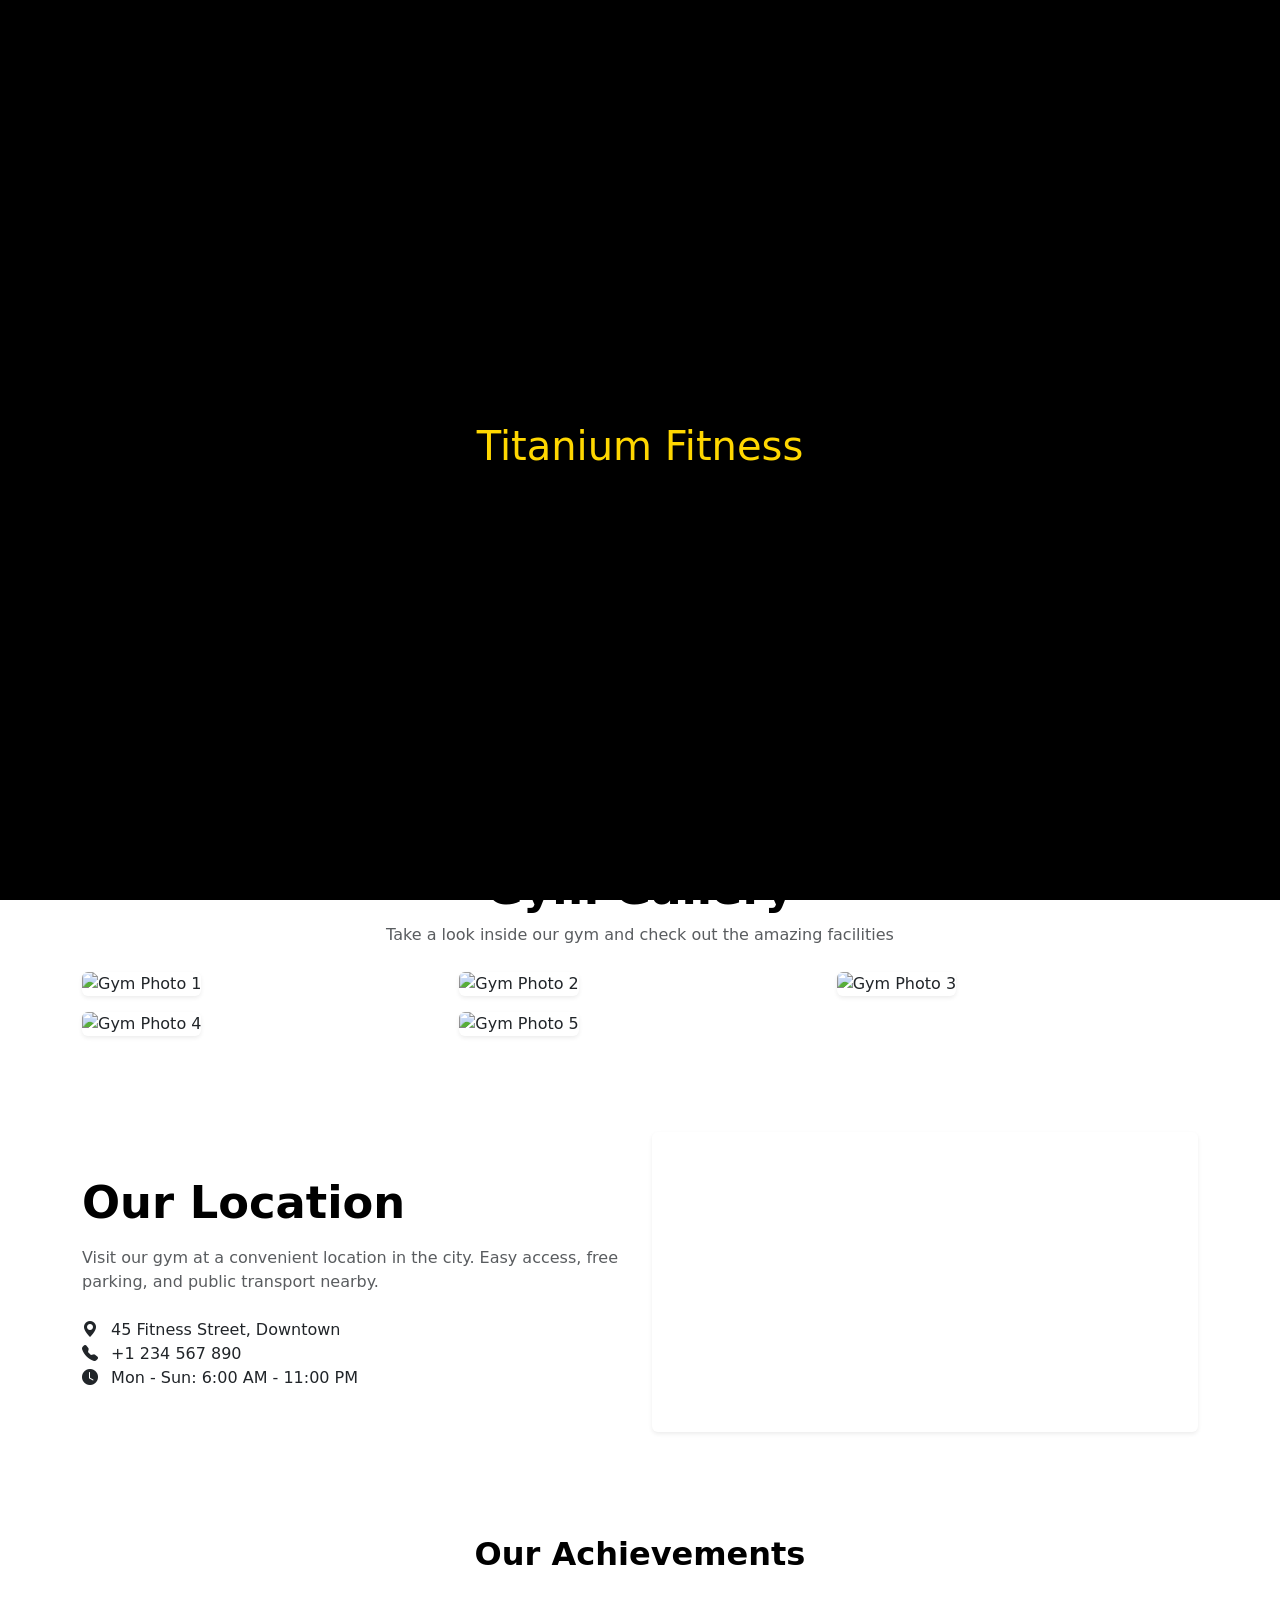
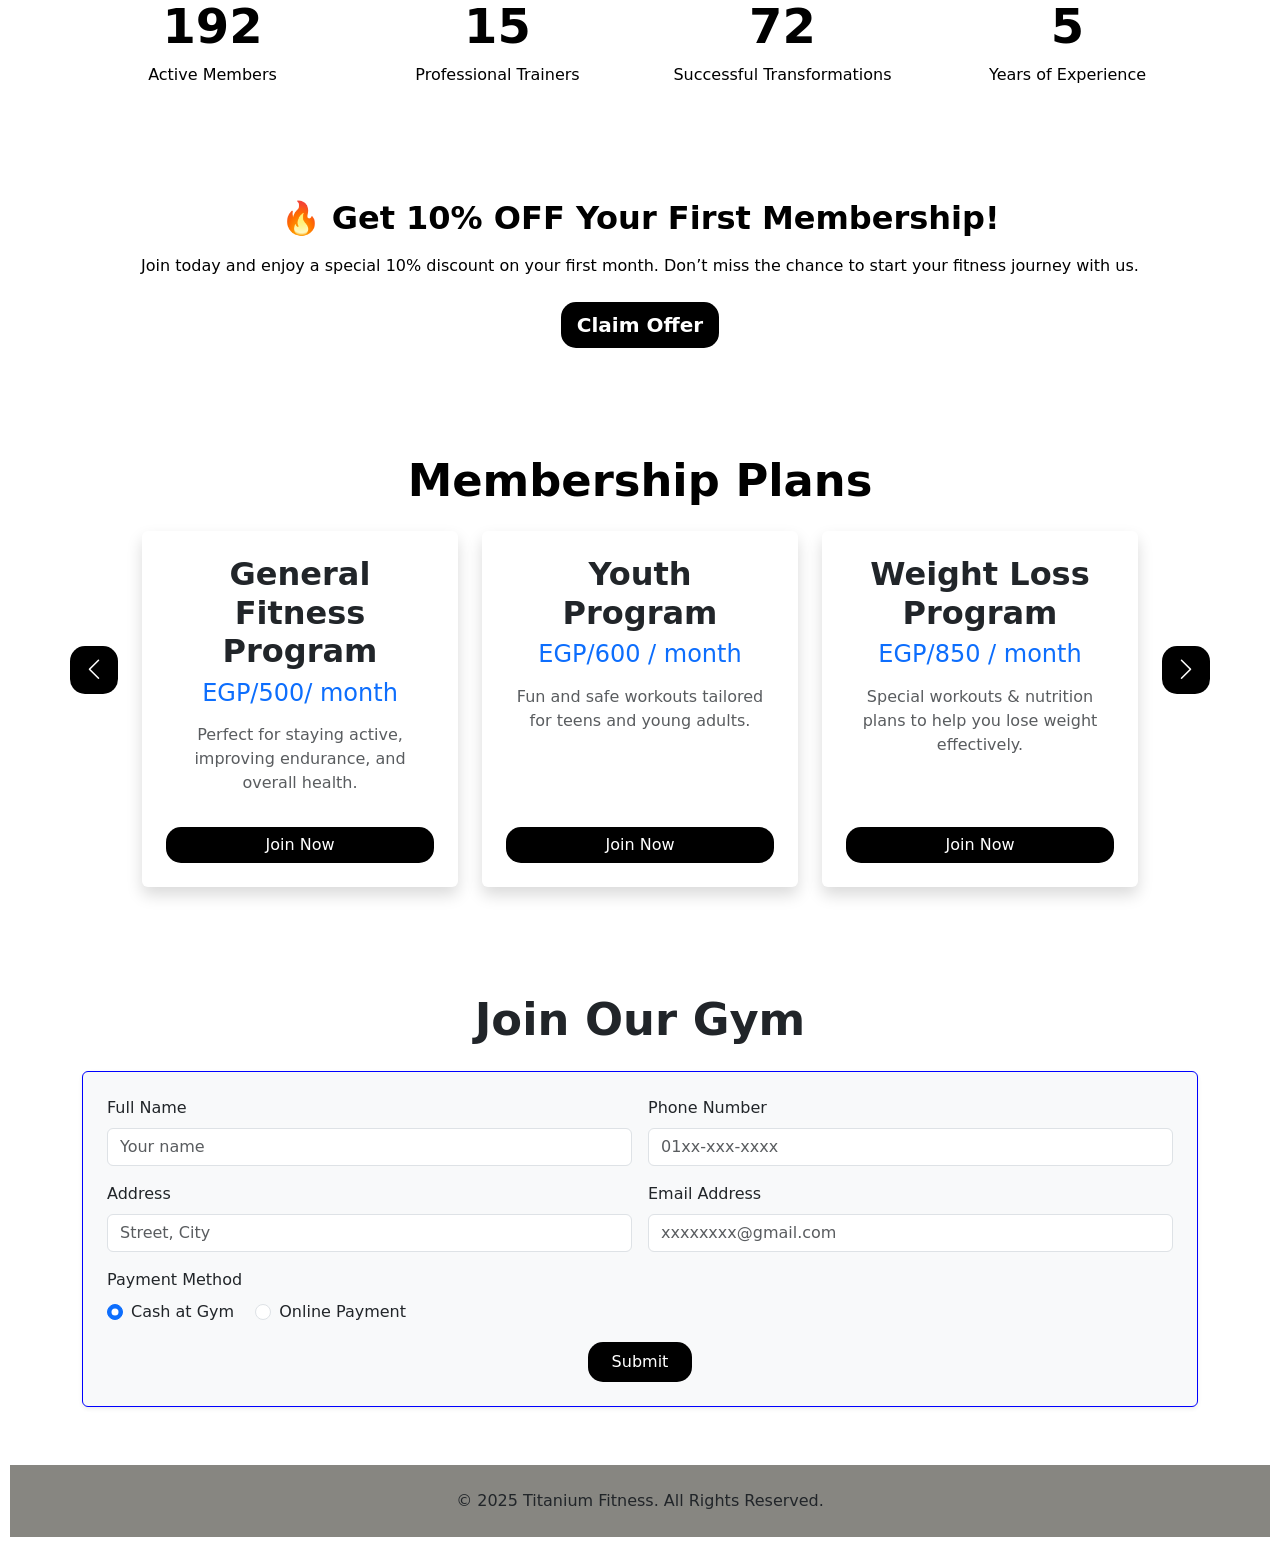
==== index.html @ b768bc1e "Gym Test But With Gold & Black Gym Test But With Gold & Black" ====
<!DOCTYPE html>
<html lang="en">
<head>
    <meta charset="UTF-8">
    <meta name="viewport" content="width=device-width, initial-scale=1.0">
    <title>Titanium Fitness</title>
  <link href="https://cdn.jsdelivr.net/npm/bootstrap@5.3.2/dist/css/bootstrap.min.css" rel="stylesheet">
  <link href="https://cdn.jsdelivr.net/npm/bootstrap-icons@1.11.3/font/bootstrap-icons.css" rel="stylesheet">
  <link rel="stylesheet" href="style.css">
</head>
<body>

  <!-- Load -->
  <div id="loadingScreen">
  <h1 class="loading-logo loadTextColor">Titanium Fitness</h1>
  </div>
</div>

<!-- Header -->
  <nav class="navbar navbar-expand-lg shadow-sm sticky-top shadow">
  <div class="container">
    <a class="navbar-brand navName" href="#">Titanium Fitness</a>
    <button class="navbar-toggler" type="button" data-bs-toggle="collapse" data-bs-target="#navMenu">
      <span class="navbar-toggler-icon"></span>
    </button>
    <div class="collapse navbar-collapse" id="navMenu">
      <ul class="navbar-nav ms-auto">
        <li class="nav-item navName"><a class="nav-link navName" href="#features">Features</a></li>
        <li class="nav-item navName"><a class="nav-link navName" href="#gallery">Gallery</a></li>
        <li class="nav-item navName"><a class="nav-link navName" href="#location">Location</a></li>
        <li class="nav-item navName"><a class="nav-link navName" href="#achievements">Achievements</a></li>
        <li class="nav-item navName"><a class="nav-link navName" href="#plans">Plans</a></li>
        <li class="nav-item "><a class="nav-link navName" href="#checkout">Join Now</a></li>
      </ul>
    </div>
  </div>
</nav>
<!-- HERO -->
<section class="hero">
  <h1>Train Hard. Stay Strong.</h1>
  <p class="lead">Join our gym and achieve your fitness goals with professional trainers</p>
  <a href="#plans" class="btn btn-accent btn-lg mt-3 buutonHero">View Plans</a>
</section>
<!-- FEATURES -->
<section id="features" class="py-5">
  <div class="container">
    <h2 class="text-center mb-5 featuresText" style="color:var(--accent);">Why Us</h2>
    <div class="row g-4 text-center">
      <div class="col-md-4 feature">
        <i class="bi bi-people"></i>
        <h5 class="mt-3">Expert Trainers</h5>
        <p>Our professional trainers & Professional physical therapists will guide you at every step.</p>
      </div>
      <div class="col-md-4 feature">
        <i class="bi bi-heart-pulse"></i>
        <h5 class="mt-3">Modern Equipment</h5>
        <p>Train with top-quality equipment in a clean environment.</p>
      </div>
      <div class="col-md-4 feature">
        <i class="bi bi-clock"></i>
        <h5 class="mt-3">Open 24/7</h5>
        <p>Workout anytime — we’re open all day, every day.</p>
      </div>
    </div>
  </div>
</section>

<!-- GALLERY SECTION -->
<section id="gallery" class="py-5">
  <div class="container">
    <div class="text-center mb-4">
      <h2 class="h3 fw-bold featuresText">Gym Gallery</h2>
      <p class="text-muted">Take a look inside our gym and check out the amazing facilities</p>
    </div>
    <div class="row g-3">
      <div id="transition" class="col-md-4 col-sm-6">
        <img src="https://images.unsplash.com/photo-1558611848-73f7eb4001a1?auto=format&fit=crop&w=800&q=60" class="img-fluid rounded shadow-sm" alt="Gym Photo 1">
      </div>
      <div id="transition" class="col-md-4 col-sm-6">
        <img src="https://images.unsplash.com/photo-1517836357463-d25dfeac3438?auto=format&fit=crop&w=800&q=60" class="img-fluid rounded shadow-sm" alt="Gym Photo 2">
      </div>
      <div id="transition" class="col-md-4 col-sm-6">
        <img src="https://images.unsplash.com/photo-1593079831268-3381b0db4a77?auto=format&fit=crop&w=800&q=60" class="img-fluid rounded shadow-sm" alt="Gym Photo 3">
      </div>
      <div id="transition" class="col-md-4 col-sm-6">
        <img src="https://images.unsplash.com/photo-1579758629938-03607ccdbaba?auto=format&fit=crop&w=800&q=60" class="img-fluid rounded shadow-sm" alt="Gym Photo 4">
      </div>
      <div id="transition" class="col-md-4 col-sm-6">
        <img src="https://images.unsplash.com/photo-1605296867304-46d5465a13f1?auto=format&fit=crop&w=800&q=60" class="img-fluid rounded shadow-sm" alt="Gym Photo 5">
    </div>
  </div>
</section>
 
<!-- LOCATION SECTION -->
<section id="location" class="py-5 bg-white">
  <div class="container">
    <div class="row align-items-center g-4">
      <div class="col-lg-6">
        <h2 class="h3 featuresText fw-bold mb-3">Our Location</h2>
        <p class="text-muted mb-4">
          Visit our gym at a convenient location in the city. Easy access, free parking, and public transport nearby.
        </p>
        <ul class="list-unstyled">
          <li><i class="bi bi-geo-alt-fill me-2"></i> 45 Fitness Street, Downtown</li>
          <li><i class="bi bi-telephone-fill me-2"></i> +1 234 567 890</li>
          <li><i class="bi bi-clock-fill me-2"></i> Mon - Sun: 6:00 AM - 11:00 PM</li>
        </ul>
      </div>
      <div class="col-lg-6">
        <iframe
          class="w-100 rounded shadow-sm"
          style="min-height: 300px; border: 0;"
          src="https://www.google.com/maps/embed?pb=!1m18!1m12!1m3!1d3454.2692242577745!2d31.23571101511418!3d30.044419881881564!2m3!1f0!2f0!3f0!3m2!1i1024!2i768!4f13.1!3m3!1m2!1s0x145840c1f0df9e0b%3A0xfdf8e4e7f7c8336b!2z2KfZhNiq2KfZgNmK2YYg2KzYp9ix2YrZhg!5e0!3m2!1sen!2seg!4v1696430000000!5m2!1sen!2seg"
          allowfullscreen=""
          loading="lazy">
        </iframe>
      </div>
    </div>
  </div>
</section>

<!-- ACHIEVEMENTS SECTION -->

 <section id="achievements" class="py-5 text-black">
  <div class="container text-center">
    <h2 class="fw-bold mb-4">Our Achievements</h2>
    <div class="row g-4">
      <div class="col-md-3 col-6">
        <div>
          <h3 class="fw-bold display-5 counter" data-target="400">0</h3>
          <p>Active Members</p>
        </div>
      </div>
      <div class="col-md-3 col-6">
        <div>
          <h3 class="fw-bold display-5 counter" data-target="15">0</h3>
          <p>Professional Trainers</p>
        </div>
      </div>
      <div class="col-md-3 col-6">
        <div>
          <h3 class="fw-bold display-5 counter" data-target="120">0</h3>
          <p>Successful Transformations</p>
        </div>
      </div>
      <div class="col-md-3 col-6">
        <div>
          <h3 class="fw-bold display-5 counter" data-target="5">0</h3>
          <p>Years of Experience</p>
        </div>
      </div>
    </div>
  </div>
</section>


<!-- DISCOUNT SECTION -->
<section id="discount" class="py-5 text-black text-center">
  <div class="container">
    <h2 class="fw-bold mb-3">🔥 Get 10% OFF Your First Membership!</h2>
    <p class="mb-4">
      Join today and enjoy a special 10% discount on your first month. Don’t miss the chance to start your fitness journey with us.
    </p>
    <a href="#plans" class="btn btn-light btn-lg fw-bold buutonHero">
      Claim Offer
    </a>
  </div>
</section>


<!-- PLANS SECTION -->
<section id="plans" class="py-5">
  <div class="container text-center position-relative">
    <h2 class="h3 fw-bold mb-4 featuresText">Membership Plans</h2>

    <!-- Left Arrow -->
    <button id="prevPlan" class="btn btn-outline-primary position-absolute top-50 start-0 translate-middle-y me-3">
      <i class="bi bi-chevron-left fs-4"></i>
    </button>

    <!-- Plans Container -->
    <div id="planContainer" class="row g-4 justify-content-center mx-5">
      <!-- JS will inject the 3 plans here -->
    </div>

    <!-- Right Arrow -->
    <button id="nextPlan" class="btn btn-outline-primary position-absolute top-50 end-0 translate-middle-y ms-3">
      <i class="bi bi-chevron-right fs-4"></i>
    </button>
  </div>
</section>

<!-- CHECKOUT -->
<section id="checkout" class="py-5 ">
  <div class="container">
    <h2 class="text-center mb-4 featuresText" style="color:var(--accent);">Join Our Gym</h2>
    <form class="p-4 bg-light rounded shadow-sm blue-border">
      <div class="row g-3">
        <div class="col-md-6">
          <label class="form-label">Full Name</label>
          <input type="text" class="form-control" placeholder="Your name" required>
        </div>
        <div class="col-md-6">
          <label class="form-label">Phone Number</label>
          <input type="tel" class="form-control" placeholder="01xx-xxx-xxxx" required>
        </div>
        <div class="col-md-6">
          <label class="form-label">Address</label>
          <input type="text" class="form-control" placeholder="Street, City" required>
        </div>
        <div class="col-md-6">
          <label class="form-label"> Email Address</label>
          <input type="email" class="form-control" placeholder="xxxxxxxx@gmail.com" required>
        </div>
        <div class="col-12">
          <label class="form-label d-block">Payment Method</label>
          <div class="form-check form-check-inline">
            <input class="form-check-input" type="radio" name="paymentMethod" id="cash" value="cash" checked>
            <label class="form-check-label" for="cash">Cash at Gym</label>
          </div>
          <div class="form-check form-check-inline">
            <input class="form-check-input" type="radio" name="paymentMethod" id="online" value="online">
            <label class="form-check-label" for="online">Online Payment</label>
          </div>
        </div>
        <div class="col-12 text-center">
          <button type="submit" class="btn btn-accent px-4 py-2 buutonHero">Submit</button>
        </div>
      </div>
    </form>
  </div>
</section>

<!-- Back To Top Button  -->

<button id="backToTopBtn" class="btn rounded-circle">
 <i class="bi bi-arrow-up"></i>
</button>

<!-- FOOTER -->
 
<footer class="py-4 text-center footer">
<div class="container">
<p class="mb-0">© 2025 Titanium Fitness. All Rights Reserved.</p>
</div>
</footer>
<script src="https://cdn.jsdelivr.net/npm/bootstrap@5.3.2/dist/js/bootstrap.bundle.min.js"></script>
<script src="script.js"></script>
<script>
  document.addEventListener('DOMContentLoaded', () => {
    setTimeout(() => {
      const loadingScreen = document.getElementById('loadingScreen');
      loadingScreen.classList.add('hide');
      setTimeout(() => loadingScreen.remove(), 600);
    }, 3000);
  });
</script>
</body>
</html>
---- style.css ----
* {
  padding: 0;
  margin: 0;
  box-sizing: border-box;
}
  #loadingScreen {
    position: fixed;
    top: 0;
    left: 0;
    width: 100%;
    height: 100%;
    background: black;
    display: flex;
    justify-content: center;
    align-items: center;
    z-index: 999999;
    transition: opacity 0.5s ease;
  }

  #loadingScreen.hide {
    opacity: 0;
    pointer-events: none;
  }
  .loadTextColor {
    color: #FFD700;
  }
  .loading-logo {       
    height: auto;
    animation: pulse 1.5s infinite;
  }

  @keyframes pulse {
    0% { transform: scale(1); opacity: 1; }
    50% { transform: scale(1.1); opacity: 0.8; }
    100% { transform: scale(1); opacity: 1; }
  }
nav {
    margin: 10px;
    margin-top: 0;
    background-color: #878681;
    box-shadow: 2px 4px 20px 0.9 #000000;
}
.navName:hover {
    color: #ffffff;
}
.shadow {
    box-shadow: 0 2px 20px rgba(0, 0, 0, 0.9);
}
.hero {
 background: linear-gradient(90deg, #000000,#d4af37),
 url('https://images.unsplash.com/photo-1579758629938-03607ccdbaba?auto=format&fit=crop&w=1400&q=80') center/cover no-repeat;
 color: white;
 text-align: center;
 padding: 100px 20px;
}
.hero h1 {
font-size: 2.8rem;
font-weight: bold;
}
button,
.btn {
  background-color: #000000;
  border-radius: 15px;
  color: #ffffff;
  border: none;
  transition: all 0.3s ease;
}

button:hover,
.btn:hover {
  background-color: #FFD700;
  color: #000000;
  border-radius: 15px;
}

:hover {
    transition: 0.5s;
}
#transition:hover {
    transform: translateY(-10px);
}
.featuresText {
color: #000000;
font-size: 2.8rem;
font-weight: bold; 
margin-top: 10px;
}
.blue-border {
  border: 1px solid blue;
  border-radius: 10px;
}
 #backToTopBtn {
  position: fixed;
  bottom: 25px;
  right: 25px;
  width: 45px;
  height: 45px;
  display: none;
  align-items: center;
  justify-content: center;
  font-size: 20px;
  z-index: 999;
  box-shadow: 0 4px 8px rgba(0,0,0,0.2);
  transition: all 0.3s ease;
  }
.footer {
    background-color: #878681;
    margin: 10px;
}
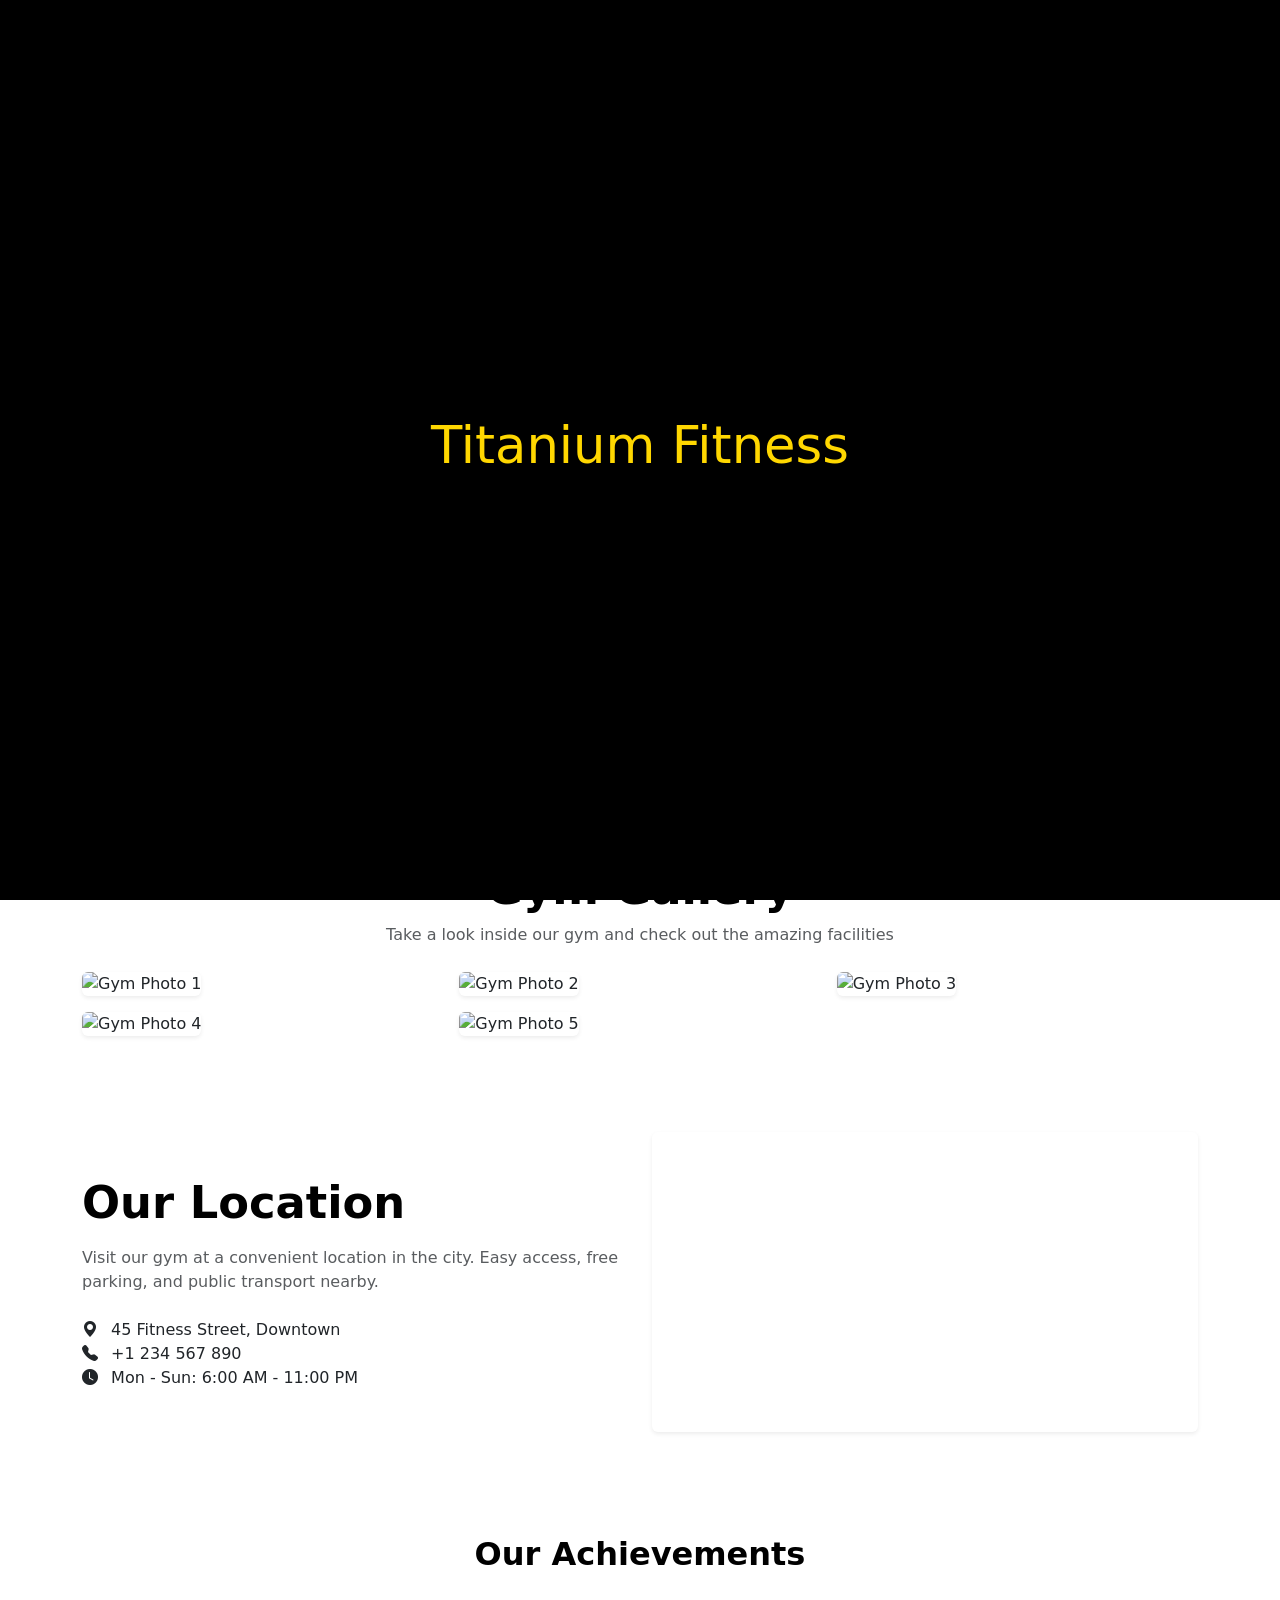
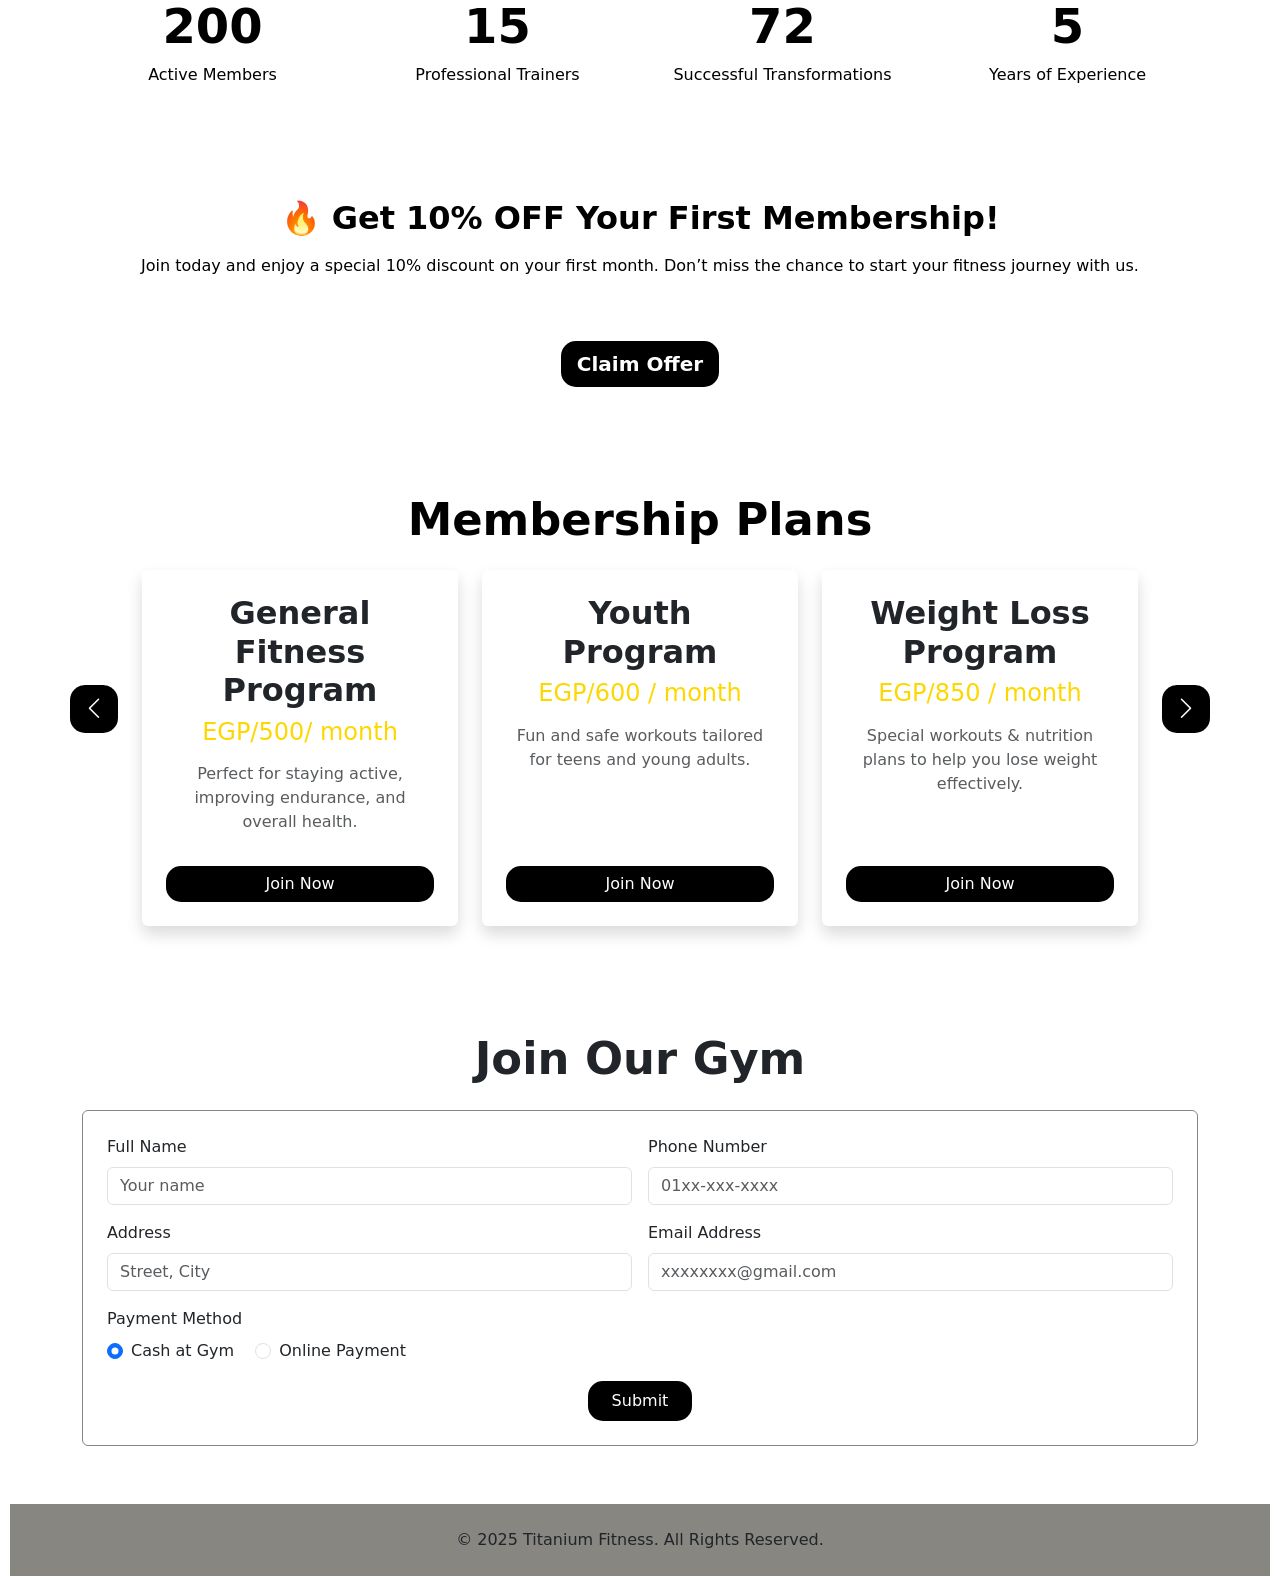
==== commit ee227b6a: "Last Verson Update Last Verson Update" ====
--- a/index.html
+++ b/index.html
@@ -12,7 +12,7 @@
 
   <!-- Load -->
   <div id="loadingScreen">
-  <h1 class="loading-logo loadTextColor">Titanium Fitness</h1>
+  <h1 class="loading-logo loadTextColor textSize">Titanium Fitness</h1>
   </div>
 </div>
 
@@ -28,7 +28,7 @@
         <li class="nav-item navName"><a class="nav-link navName" href="#features">Features</a></li>
         <li class="nav-item navName"><a class="nav-link navName" href="#gallery">Gallery</a></li>
         <li class="nav-item navName"><a class="nav-link navName" href="#location">Location</a></li>
-        <li class="nav-item navName"><a class="nav-link navName" href="#achievements">Achievements</a></li>
+        <li class="nav-item navName"><a class="nav-link navName" href="#achievements">Achievements</a><li>
         <li class="nav-item navName"><a class="nav-link navName" href="#plans">Plans</a></li>
         <li class="nav-item "><a class="nav-link navName" href="#checkout">Join Now</a></li>
       </ul>
@@ -90,7 +90,7 @@
     </div>
   </div>
 </section>
- 
+
 <!-- LOCATION SECTION -->
 <section id="location" class="py-5 bg-white">
   <div class="container">
@@ -153,7 +153,6 @@
   </div>
 </section>
 
-
 <!-- DISCOUNT SECTION -->
 <section id="discount" class="py-5 text-black text-center">
   <div class="container">
@@ -161,7 +160,10 @@
     <p class="mb-4">
       Join today and enjoy a special 10% discount on your first month. Don’t miss the chance to start your fitness journey with us.
     </p>
-    <a href="#plans" class="btn btn-light btn-lg fw-bold buutonHero">
+    <div>
+      <a href="#plans"><img id="transition" class="imgOfferSize" src="https://a.lovart.ai/artifacts/agent/nIvYfGJY7ig7OQSz.jpg" alt=""></a>
+    </div>
+    <a href="#plans" class="btn btn-light btn-lg fw-bold buutonHero buttonMargin ">
       Claim Offer
     </a>
   </div>
@@ -194,7 +196,7 @@
 <section id="checkout" class="py-5 ">
   <div class="container">
     <h2 class="text-center mb-4 featuresText" style="color:var(--accent);">Join Our Gym</h2>
-    <form class="p-4 bg-light rounded shadow-sm blue-border">
+    <form class="p-4 rounded border-form">
       <div class="row g-3">
         <div class="col-md-6">
           <label class="form-label">Full Name</label>
@@ -246,6 +248,7 @@
 </footer>
 <script src="https://cdn.jsdelivr.net/npm/bootstrap@5.3.2/dist/js/bootstrap.bundle.min.js"></script>
 <script src="script.js"></script>
+<script src="plans.js"></script>
 <script>
   document.addEventListener('DOMContentLoaded', () => {
     setTimeout(() => {
--- a/style.css
+++ b/style.css
@@ -1,3 +1,6 @@
+cursor {
+  color: #FFD700;
+}
 * {
   padding: 0;
   margin: 0;
@@ -9,14 +12,13 @@
     left: 0;
     width: 100%;
     height: 100%;
-    background: black;
+    background: #000000;
     display: flex;
     justify-content: center;
     align-items: center;
     z-index: 999999;
     transition: opacity 0.5s ease;
   }
-
   #loadingScreen.hide {
     opacity: 0;
     pointer-events: none;
@@ -28,7 +30,9 @@
     height: auto;
     animation: pulse 1.5s infinite;
   }
-
+  .textSize {
+    font-size: 3.2rem;
+  }
   @keyframes pulse {
     0% { transform: scale(1); opacity: 1; }
     50% { transform: scale(1.1); opacity: 0.8; }
@@ -72,22 +76,41 @@
   color: #000000;
   border-radius: 15px;
 }
-
+.imgOfferSize {
+  width: 400px;
+  height: auto;
+}
+.buttonMargin {
+  margin-top: 15px;
+}
+div img {
+  cursor: pointer;
+}
 :hover {
     transition: 0.5s;
 }
 #transition:hover {
     transform: translateY(-10px);
 }
+.pricePlan {
+  color: #FFD700;
+}
+.plan-item {
+  display: none;
+  transition: all 0.4s ease;
+}
+.plan-item.active {
+  display: block;
+}
+
 .featuresText {
 color: #000000;
 font-size: 2.8rem;
 font-weight: bold; 
 margin-top: 10px;
 }
-.blue-border {
-  border: 1px solid blue;
-  border-radius: 10px;
+.border-form {
+  border: 1px solid #878681;
 }
  #backToTopBtn {
   position: fixed;
@@ -106,4 +129,23 @@
 .footer {
     background-color: #878681;
     margin: 10px;
+}
+/* plans */
+ .highlight {
+  background-color: #f8f9fa;
+  padding: 20px;
+  border-radius: 10px;
+  }
+ #testimonials p {
+  min-height: 100px;
+}
+#testimonials i {
+  color: #FFD700;
+}
+#testimonials p {
+  min-height: 100px;
+  font-size: 1.1rem;
+}
+#testimonials i {
+  color: #FFD700;
 }
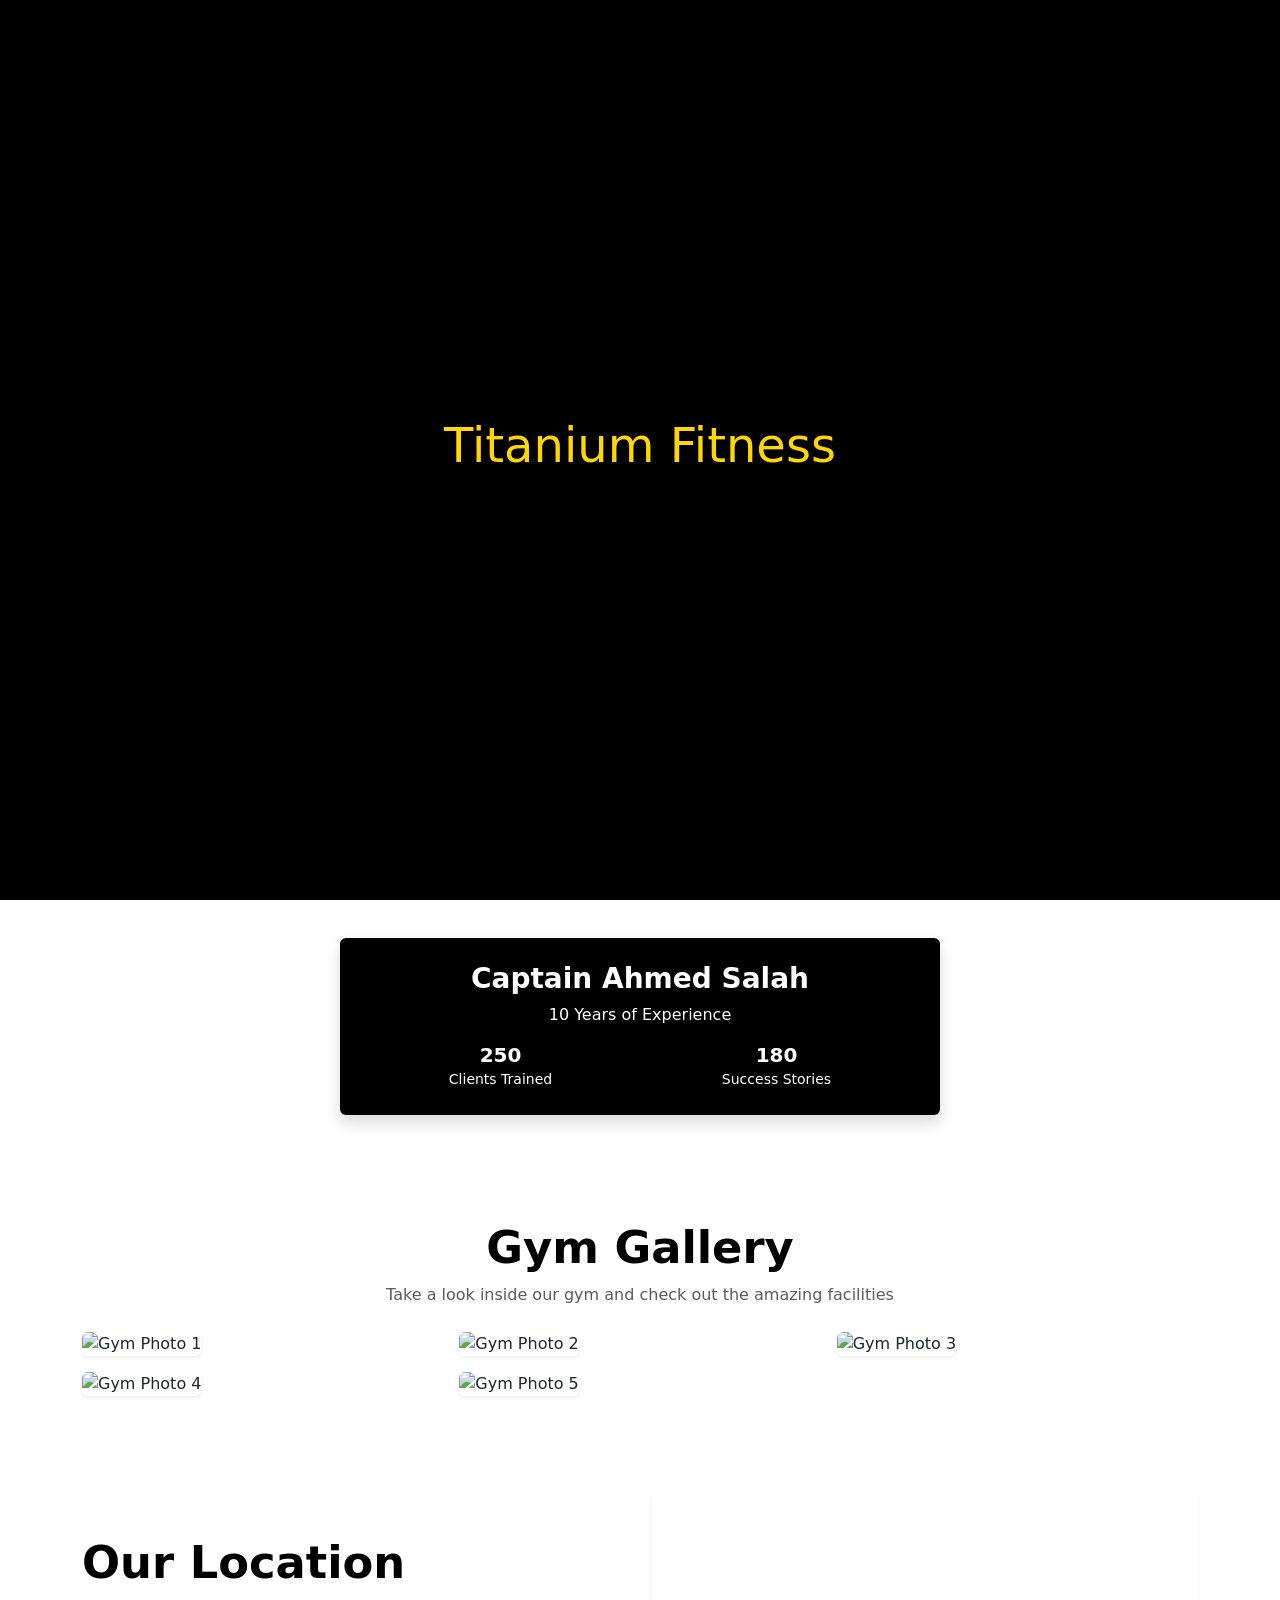
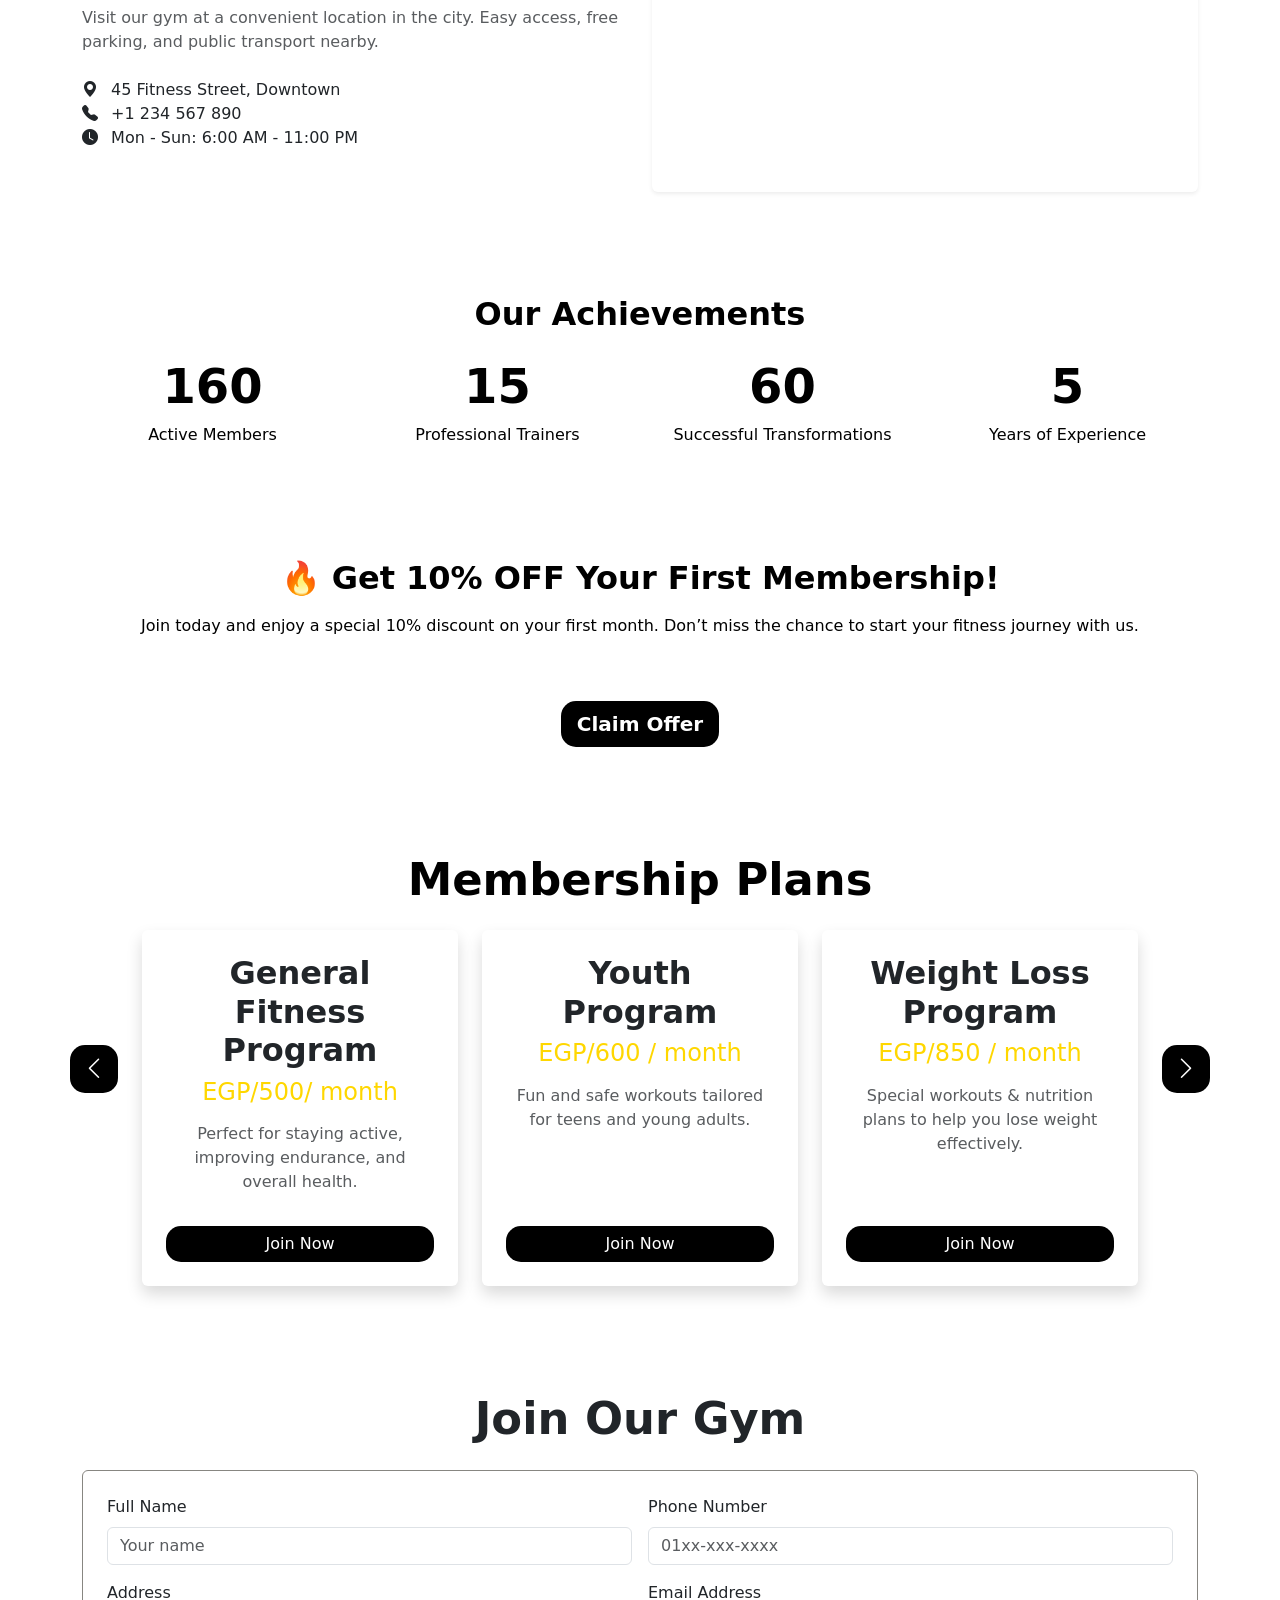
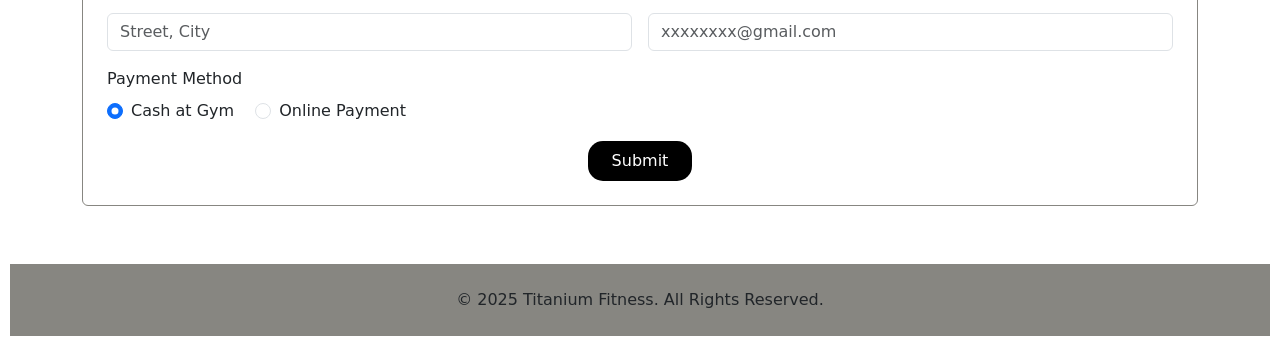
==== commit b3a4ad79: "+ Trainers + Trainers" ====
--- a/index.html
+++ b/index.html
@@ -26,6 +26,7 @@
     <div class="collapse navbar-collapse" id="navMenu">
       <ul class="navbar-nav ms-auto">
         <li class="nav-item navName"><a class="nav-link navName" href="#features">Features</a></li>
+        <li class="nav-item navName"><a class="nav-link navName" href="#trainers">Trainers</a></li>
         <li class="nav-item navName"><a class="nav-link navName" href="#gallery">Gallery</a></li>
         <li class="nav-item navName"><a class="nav-link navName" href="#location">Location</a></li>
         <li class="nav-item navName"><a class="nav-link navName" href="#achievements">Achievements</a><li>
@@ -60,6 +61,26 @@
         <i class="bi bi-clock"></i>
         <h5 class="mt-3">Open 24/7</h5>
         <p>Workout anytime — we’re open all day, every day.</p>
+      </div>
+    </div>
+  </div>
+</section>
+ <!-- Trainers Section -->
+<section id="trainers" class="py-5 text-white">
+  <div class="container text-center">
+    <h2 class="mb-5 fw-bold text-warning">Meet Our Trainers</h2>
+    <div id="trainerContainer" class="p-4 rounded shadow mx-auto" style="max-width: 600px;">
+      <h3 id="trainerName" class="fw-bold"></h3>
+      <p id="trainerExperience" class="mb-2"></p>
+      <div class="d-flex justify-content-around mt-3">
+        <div>
+          <h5 class="fw-bold mb-0" id="trainerClients"></h5>
+          <small>Clients Trained</small>
+        </div>
+        <div>
+          <h5 class="fw-bold mb-0" id="trainerSuccess"></h5>
+          <small>Success Stories</small>
+        </div>
       </div>
     </div>
   </div>
--- a/style.css
+++ b/style.css
@@ -31,7 +31,7 @@
     animation: pulse 1.5s infinite;
   }
   .textSize {
-    font-size: 3.2rem;
+    font-size: 3rem;
   }
   @keyframes pulse {
     0% { transform: scale(1); opacity: 1; }
@@ -60,6 +60,16 @@
 .hero h1 {
 font-size: 2.8rem;
 font-weight: bold;
+}
+#trainerContainer {
+  transition: opacity 0.5s ease;
+  background-color: #000000; 
+}
+#trainerContainer.fade-out {
+  opacity: 0;
+}
+#trainerContainer.fade-in {
+  opacity: 1;
 }
 button,
 .btn {
@@ -136,16 +146,17 @@
   padding: 20px;
   border-radius: 10px;
   }
- #testimonials p {
-  min-height: 100px;
+ #testimonialStars {
+ color: #FFD700;
+ font-size: 1.2rem;
 }
-#testimonials i {
-  color: #FFD700;
+#testimonialContainer {
+  min-height: 180px;
+  transition: opacity 0.5s ease;
 }
-#testimonials p {
-  min-height: 100px;
-  font-size: 1.1rem;
+#testimonialContainer.fade-out {
+  opacity: 0;
 }
-#testimonials i {
-  color: #FFD700;
-}+#testimonialContainer.fade-in {
+  opacity: 1;
+}
